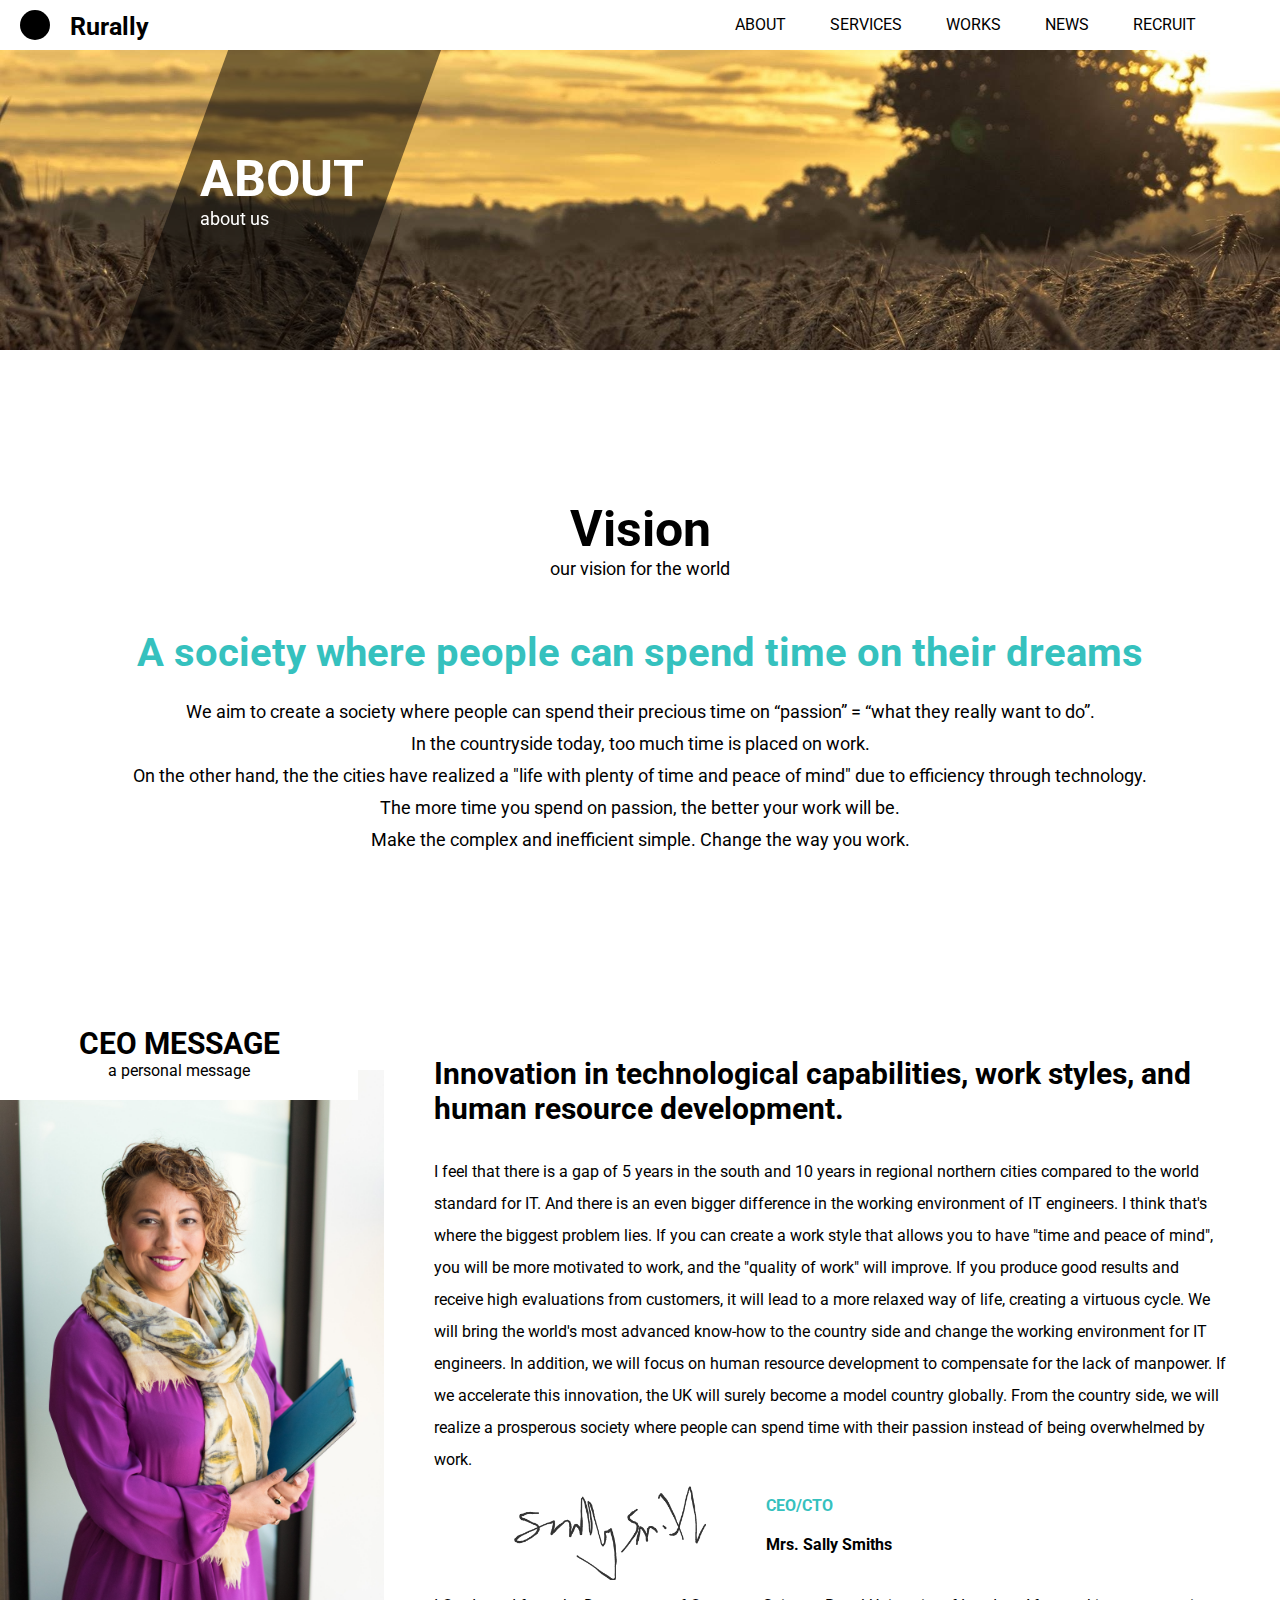
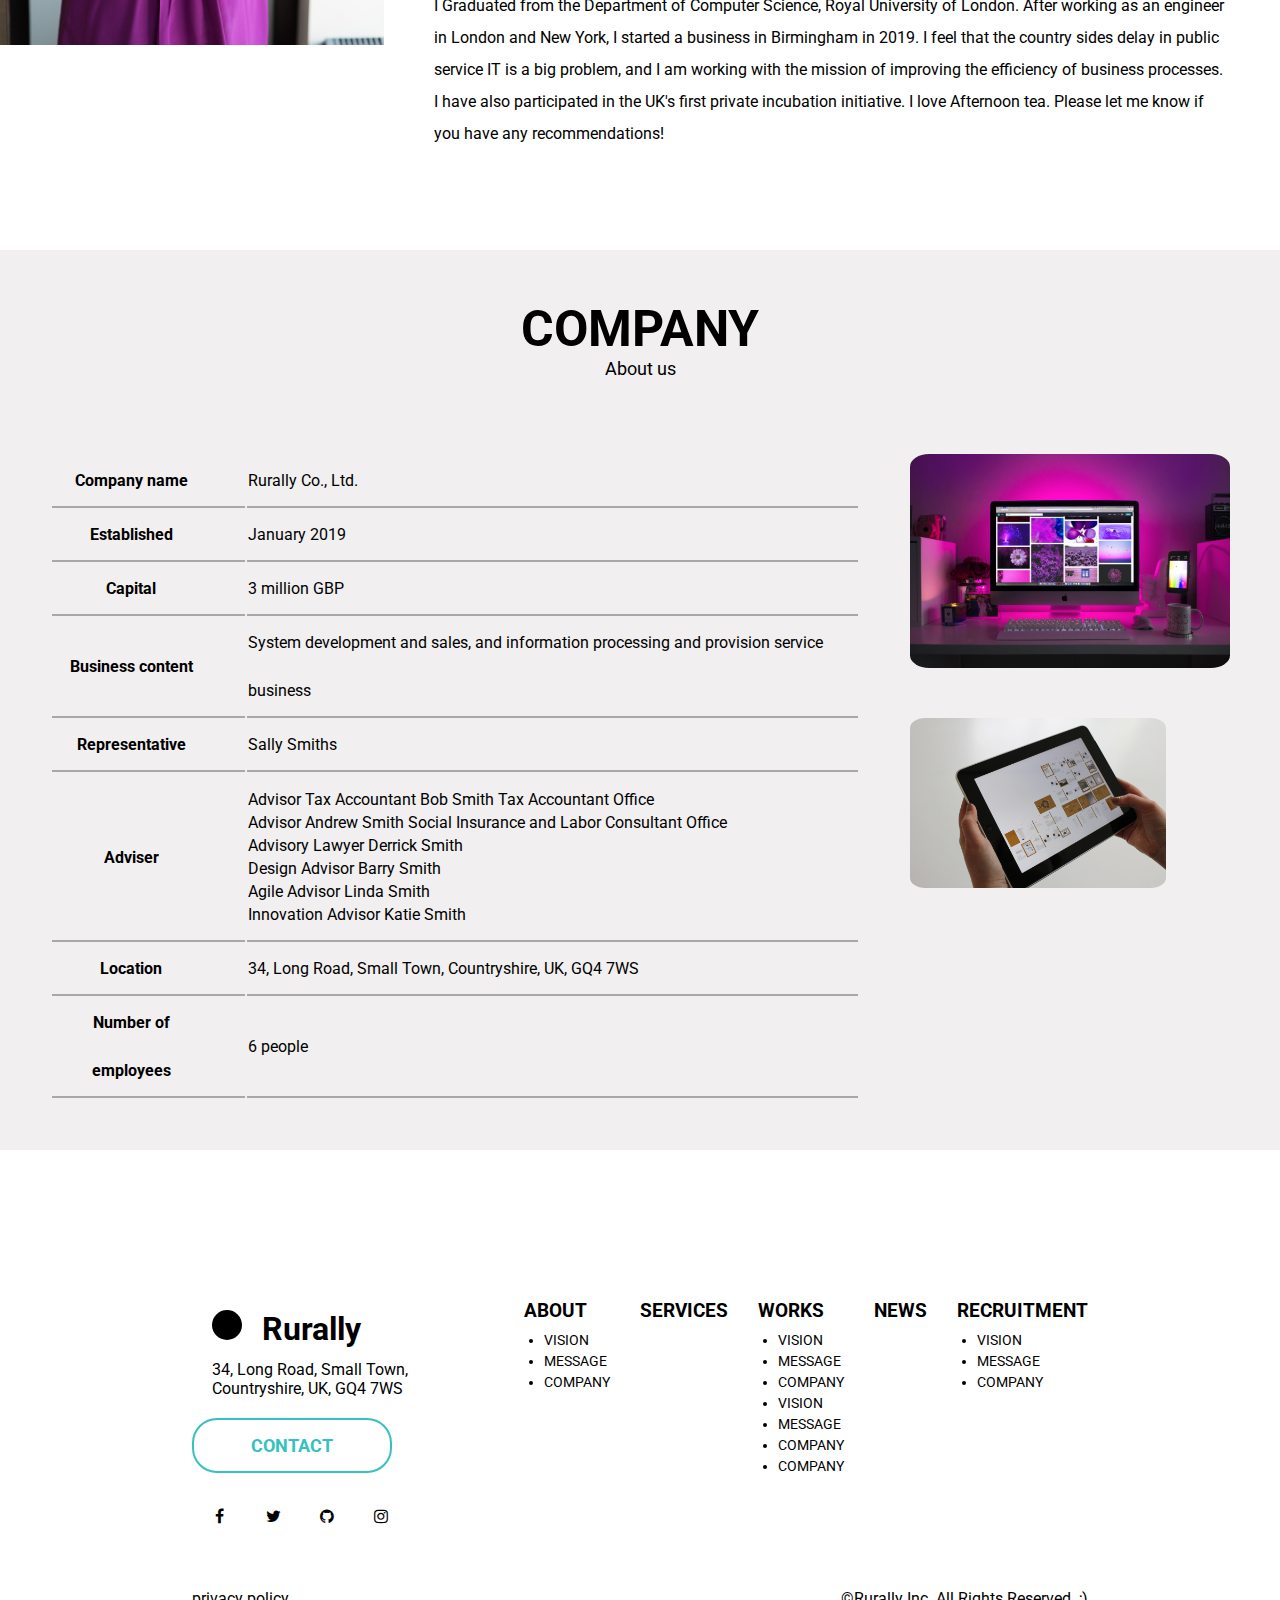
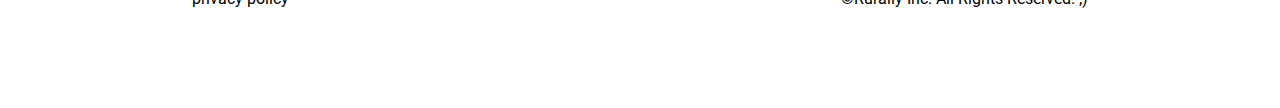
==== about.html @ 8b359543 "works page completed" ====
<!DOCTYPE html>
<html>
  <head>
    <meta name="viewport" content="width=device-width" , initial-scale="1.0" />
    <link rel="stylesheet" href="aboutStyles.css" />
    <title>Rurally</title>
    <link rel="icon" type="image/x-icon" href="images\black-circle.png" />

    <link
      rel="stylesheet"
      href="https://cdnjs.cloudflare.com/ajax/libs/font-awesome/4.7.0/css/font-awesome.min.css"
    />
  </head>
  <body>
    <section id="navBar">
      <a href="index.html" id="logoLink">
        <div id="logoTitle">
          <div id="logo"></div>
          <h1>Rurally</h1>
        </div>
      </a>

      <ul>
        <li><a href="about.html">about</a></li>
        <li><a href="services.html">services</a></li>
        <li><a href="works.html">works</a></li>
        <li><a href="#">news</a></li>
        <li><a href="#">recruit</a></li>
      </ul>
    </section>

    <section id="aboutMainBanner">
      <div id="aboutMainBannercontainer">
        <div>
          <h1>About</h1>
          <p>about us</p>
        </div>
      </div>
      <div id="aboutBlackStripe"></div>
    </section>

    <section id="visionMessage">
      <h1>Vision</h1>
      <p id="visionMessageSubText">our vision for the world</p>
      <h2>A society where people can spend time on their dreams</h2>
      <div id="visionMessageMainText">
        <p>
          We aim to create a society where people can spend their precious time
          on “passion” = “what they really want to do”.
        </p>
        <p>In the countryside today, too much time is placed on work.</p>
        <p>
          On the other hand, the the cities have realized a "life with plenty of
          time and peace of mind" due to efficiency through technology.
        </p>
        <p>The more time you spend on passion, the better your work will be.</p>
        <p>Make the complex and inefficient simple. Change the way you work.</p>
      </div>
    </section>

    <section id="CeoMessageSection">
      <div id="CeoMessageSectionTitleContainer">
        <div id="CeoMessageSectionTitle">
          <h2>CEO message</h2>
          <p>a personal message</p>
        </div>
        <div>
          <img src="images\CeoImg.jpg" id="CeoImg" alt="picture of the CEO" />
        </div>
      </div>

      <div id="CeoMessageSectionMessage">
        <h3>
          Innovation in technological capabilities, work styles, and human
          resource development.
        </h3>
        <p>
          I feel that there is a gap of 5 years in the south and 10 years in
          regional northern cities compared to the world standard for IT. And
          there is an even bigger difference in the working environment of IT
          engineers. I think that's where the biggest problem lies. If you can
          create a work style that allows you to have "time and peace of mind",
          you will be more motivated to work, and the "quality of work" will
          improve. If you produce good results and receive high evaluations from
          customers, it will lead to a more relaxed way of life, creating a
          virtuous cycle. We will bring the world's most advanced know-how to
          the country side and change the working environment for IT engineers.
          In addition, we will focus on human resource development to compensate
          for the lack of manpower. If we accelerate this innovation, the UK
          will surely become a model country globally. From the country side, we
          will realize a prosperous society where people can spend time with
          their passion instead of being overwhelmed by work.
        </p>
        <div id="signatureContainer">
          <img src="images\signature.png" alt="CEO signature" />
          <div>
            <h4 id="signatureContainerCeoTag">CEO/CTO</h4>
            <h4>Mrs. Sally Smiths</h4>
          </div>
        </div>
        <p>
          I Graduated from the Department of Computer Science, Royal University
          of London. After working as an engineer in London and New York, I
          started a business in Birmingham in 2019. I feel that the country
          sides delay in public service IT is a big problem, and I am working
          with the mission of improving the efficiency of business processes. I
          have also participated in the UK's first private incubation
          initiative. I love Afternoon tea. Please let me know if you have any
          recommendations!
        </p>
      </div>
    </section>

    <section id="aboutCompanyInfo">
      <div id="aboutCompanyInfoDetails">
        <div id="aboutCompanyInfoTitle">
          <h2>Company</h2>
          <p>About us</p>
        </div>
        <div id="aboutCompanyInfoContainer">
          <table>
            <tr class="tableRow">
              <th>Company name</th>
              <td>Rurally Co., Ltd.</td>
            </tr>
            <tr class="tableRow">
              <th>Established</th>
              <td>January 2019</td>
            </tr>
            <tr class="tableRow">
              <th>Capital</th>
              <td>3 million GBP</td>
            </tr>
            <tr class="tableRow">
              <th>Business content</th>
              <td>
                System development and sales, and information processing and
                provision service business
              </td>
            </tr>
            <tr class="tableRow">
              <th>Representative</th>
              <td>Sally Smiths</td>
            </tr>
            <tr>
              <th rowspan="6">Adviser</th>
              <td id="firstSixRow">
                Advisor Tax Accountant Bob Smith Tax Accountant Office
              </td>
            </tr>
            <tr>
              <td>
                Advisor Andrew Smith Social Insurance and Labor Consultant
                Office
              </td>
            </tr>
            <tr>
              <td>Advisory Lawyer Derrick Smith</td>
            </tr>
            <tr>
              <td>Design Advisor Barry Smith</td>
            </tr>
            <tr>
              <td>Agile Advisor Linda Smith</td>
            </tr>
            <tr>
              <td id="lastSixRow">Innovation Advisor Katie Smith</td>
            </tr>
            <tr class="tableRow">
              <th>Location</th>
              <td>34, Long Road, Small Town, Countryshire, UK, GQ4 7WS</td>
            </tr>
            <tr class="tableRow">
              <th>Number of employees</th>
              <td>6 people</td>
            </tr>
          </table>

          <div id="aboutCompanyInfoImgDiv">
            <img
              src="images\workTwo.jpg"
              id="aboutCompanyInfoImgOne"
              alt="a computer screen"
            />
            <img
              src="images\workFour.jpg"
              id="aboutCompanyInfoImgTwo"
              alt="a tablet screen"
            />
          </div>
        </div>
      </div>
    </section>

    <section id="footer">
      <div id="footerUpper">
        <div id="footerLeftColumn">
          <a href="#"
            ><div id="footerLogoContainer">
              <div id="footerLogo"></div>
              <h1>Rurally</h1>
            </div></a
          >

          <p>34, Long Road, Small Town, Countryshire, UK, GQ4 7WS</p>
          <a href="#"><button>Contact</button></a>
          <div id="socialMediaIcons">
            <a href="#" class="fa fa-facebook"></a>
            <a href="#" class="fa fa-twitter"></a>
            <a href="#" class="fa fa-github"></a>
            <a href="#" class="fa fa-instagram"></a>
          </div>
        </div>
        <div id="footerNavLinks">
          <div id="footerAbout">
            <a href="#"><h3>about</h3></a>
            <ul>
              <a href="#"><li>vision</li></a>
              <a href="#"><li>message</li></a>
              <a href="#"><li>company</li></a>
            </ul>
          </div>
          <div id="footerServices">
            <a href="#"><h3>services</h3></a>
          </div>
          <div id="footerWorks">
            <a href="#"><h3>Works</h3></a>
            <ul>
              <a href="#"><li>vision</li></a>
              <a href="#"><li>message</li></a>
              <a href="#"><li>company</li></a>
              <a href="#"><li>vision</li></a>
              <a href="#"><li>message</li></a>
              <a href="#"><li>company</li></a>
              <a href="#"><li>company</li></a>
            </ul>
          </div>
          <div id="footerNews">
            <a href="#"><h3>news</h3></a>
          </div>
          <div id="footerRecruitment">
            <a href="#"><h3>Recruitment</h3></a>
            <ul>
              <a href="#"><li>vision</li></a>
              <a href="#"><li>message</li></a>
              <a href="#"><li>company</li></a>
            </ul>
          </div>
        </div>
      </div>
      <div id="footerLower">
        <a href="#"><p>privacy policy</p></a>
        <p>©Rurally Inc. All Rights Reserved. ;)</p>
      </div>
    </section>

    <script src="script.js"></script>
  </body>
</html>
---- aboutStyles.css ----
@import url("https://fonts.googleapis.com/css2?family=Noto+Serif+SC:wght@300;400;500;700&family=Roboto:wght@300;400;500;700&display=swap");
* {
  /* font-family: "Noto Serif SC", serif; */
  font-family: "Roboto", "Noto Serif SC", sans-serif;
  margin: 0;
  box-sizing: border-box;
}

/* navbar  */

#navBar {
  display: flex;
  justify-content: space-between;
  color: black;
  background-color: white;
  position: fixed;
  top: 0;
  width: 100%;
  height: 50px;
  z-index: 10;
}

#logo {
  background-color: black;
  height: 30px;
  width: 30px;
  border-radius: 50%;
  margin: 10px 20px;
}

#logoTitle {
  display: flex;
}

#navBar #logoTitle h1 {
  margin-top: 8%;
  text-decoration: none;
  color: black;
  font-size: 25px;
  font-weight: bold;
}

#logoLink {
  text-decoration: none;
}

#navBar ul {
  margin-right: 5%;
  margin-top: 15px;
  cursor: pointer;
}

#navBar ul li {
  text-transform: uppercase;
  display: inline-block;
  margin: 0 20px;
}

#navBar ul li a {
  text-decoration: none;
  color: black;
}

/* footer section */

#footer {
  margin-top: 150px;
}

#footer a {
  text-decoration: none;
  color: black;
}

#footerUpper {
  display: flex;
  justify-content: space-between;
  width: 70%;
  margin: auto;
}

#footerLower {
  display: flex;
  justify-content: space-between;
  width: 70%;
  margin: auto;
  margin-top: 50px;
  margin-bottom: 100px;
}

#footerLogoContainer {
  display: flex;
  margin-bottom: 10px;
}

#footerLeftColumn button {
  margin: 20px 0;
  padding: 15px;
  /* font-size: 20px; */
  margin-left: 0px;
  width: 200px;
  border-radius: 25px;
  border: 2px #35c1be solid;
  color: #35c1be;
  background-color: white;
  text-transform: uppercase;
  font-weight: bold;
  font-size: 18px;
  cursor: pointer;
}

#footerLogoContainer h1 {
  padding-top: 10px;
}

#footerLeftColumn p {
  margin-left: 20px;
}

#socialMediaIcons {
  display: flex;
}

.fa {
  padding: 10px;
  font-size: 500px;
  width: 50px;
  text-align: center;
  text-decoration: none;
  margin: 5px 2px;
  color: black;
}

#footerNavLinks {
  display: flex;
  text-transform: uppercase;
}

#footerLogo {
  background-color: black;
  height: 30px;
  width: 30px;
  border-radius: 50%;
  margin: 10px 20px;
}

#footerNavLinks div {
  margin-left: 10px;
}

#footerNavLinks h3 {
  margin-bottom: 10px;
  margin-left: 20px;
}

#footerNavLinks li {
  margin-bottom: 5px;
  left: -10px;
  font-size: 14px;
}

#random {
  position: absolute;
  top: 50%;
}

/* about page  */

/* about page main banner  */

#aboutMainBanner {
  margin-top: 50px;
  height: 300px;
  width: 100%;
  background-image: url("images/aboutBannerImg.jpg");
  background-size: cover;
  position: relative;
  overflow: hidden;
}

#aboutMainBannercontainer h1 {
  font-size: 50px;
  color: white;
  text-transform: uppercase;
  padding: 100px 0 0 200px;
  z-index: 10;
  position: relative;
}

#aboutMainBannercontainer p {
  font-size: 18px;
  color: white;
  /* text-transform: uppercase; */
  padding: 0 0 0 200px;
  z-index: 10;
  position: relative;
}

#aboutBlackStripe {
  background-color: black;
  opacity: 0.5;
  width: 200px;
  height: 400px;
  position: absolute;
  top: -50px;
  margin-left: 180px;
  transform: rotate(20deg);
}

/* about page vision  */

#visionMessage {
  text-align: center;
  margin-top: 150px;
}

#visionMessage h1 {
  font-size: 50px;
}

#visionMessage p {
  font-size: 18px;
}

#visionMessageSubText {
  margin-bottom: 50px;
}

#visionMessage h2 {
  font-size: 40px;
  margin-bottom: 20px;
  color: #35c1be;
}

#visionMessageMainText {
  line-height: 2em;
}

/* about CEO message section  */

#CeoMessageSection {
  margin-top: 150px;
  display: flex;
}

#CeoMessageSectionTitleContainer {
  /* width: 100%; */
}

#CeoMessageSectionTitle {
  position: relative;
  z-index: 10;
  background-color: white;
  /* width: 500px; */
  width: 28vw;
  padding: 20px 50px 20px 50px;
  text-align: center;
}

#CeoMessageSectionTitle h2 {
  font-size: 30px;
  text-transform: uppercase;
}

#CeoImg {
  position: relative;
  /* width: 525px; */
  width: 30vw;
  top: -30px;
}

#CeoMessageSectionMessage {
  padding: 50px;
}

#CeoMessageSectionMessage h3 {
  margin-bottom: 30px;
  font-size: 30px;
}

#CeoMessageSectionMessage p {
  line-height: 2em;
}

#signatureContainer {
  display: flex;
  padding: 10px 80px;
}

#signatureContainer img {
  width: 15vw;
  margin-right: 50px;
}

#signatureContainer h4 {
  padding: 10px;
}

#signatureContainerCeoTag {
  color: #35c1be;
}

/* about company info  */

#aboutCompanyInfo {
  margin-top: 50px;
  background-color: rgb(241, 239, 239);
}

#aboutCompanyInfoDetails {
  padding: 50px;
  width: fit-content;
  margin: auto;
}

#aboutCompanyInfoTitle {
  width: fit-content;
  margin: auto;
  text-align: center;
  margin-bottom: 75px;
}

#aboutCompanyInfoTitle h2 {
  text-transform: uppercase;
  font-size: 50px;
}

#aboutCompanyInfoTitle p {
  font-size: 18px;
}

#aboutCompanyInfoContainer {
  display: flex;
}

#aboutCompanyInfoContainer img {
  display: block;
  margin-left: 50px;
  margin-bottom: 50px;
}

#aboutCompanyInfoImgOne {
  width: 25vw;
  border-radius: 6%;
}

#aboutCompanyInfoImgTwo {
  width: 20vw;
  border-radius: 6%;
}

#aboutCompanyInfoContainer .tableRow {
  line-height: 3em;
}

#aboutCompanyInfoContainer th {
  padding-right: 35px;
}

#aboutCompanyInfoContainer table .tableRow td {
  border-bottom: 2px rgb(168, 168, 168) solid;
}

#aboutCompanyInfoContainer table th {
  border-bottom: 2px rgb(168, 168, 168) solid;
}

#aboutCompanyInfoContainer table #firstSixRow {
  padding-top: 1em;
}

#aboutCompanyInfoContainer table #lastSixRow {
  padding-bottom: 1em;
  border-bottom: 2px rgb(168, 168, 168) solid;
}
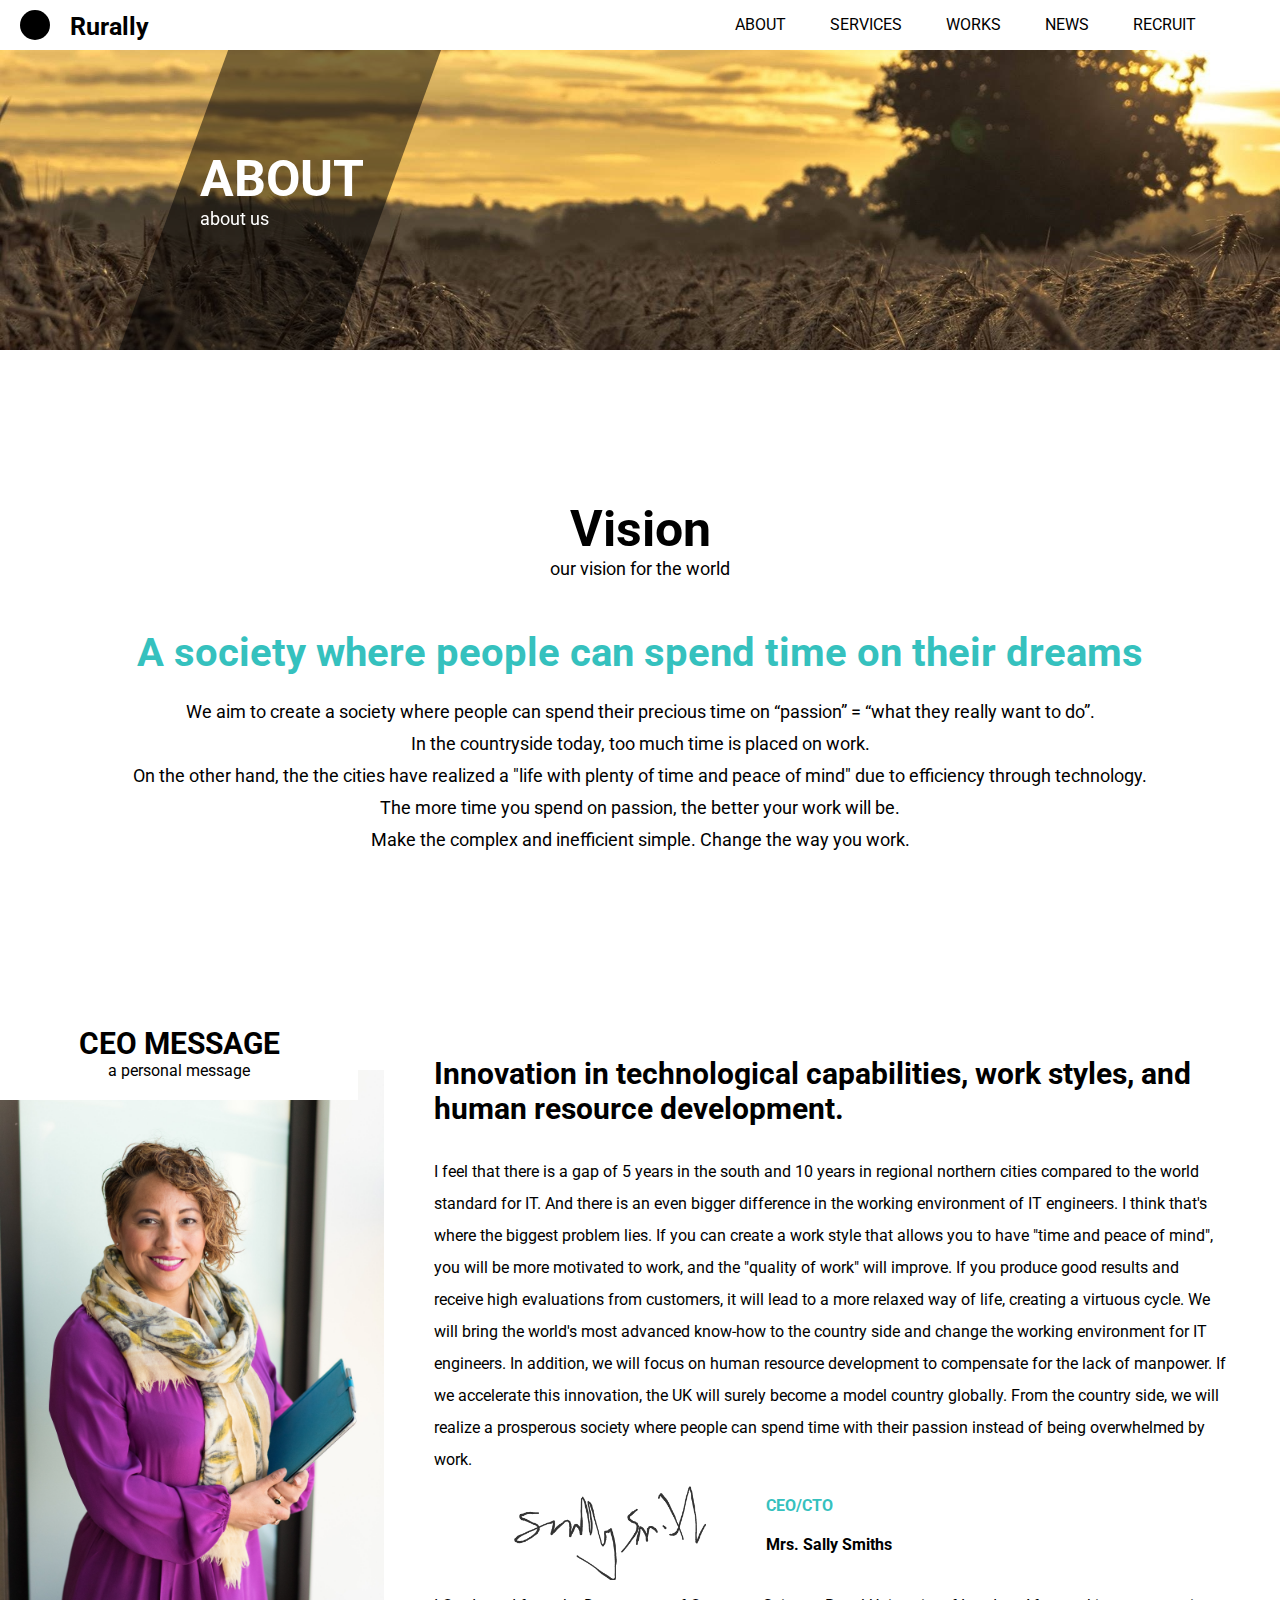
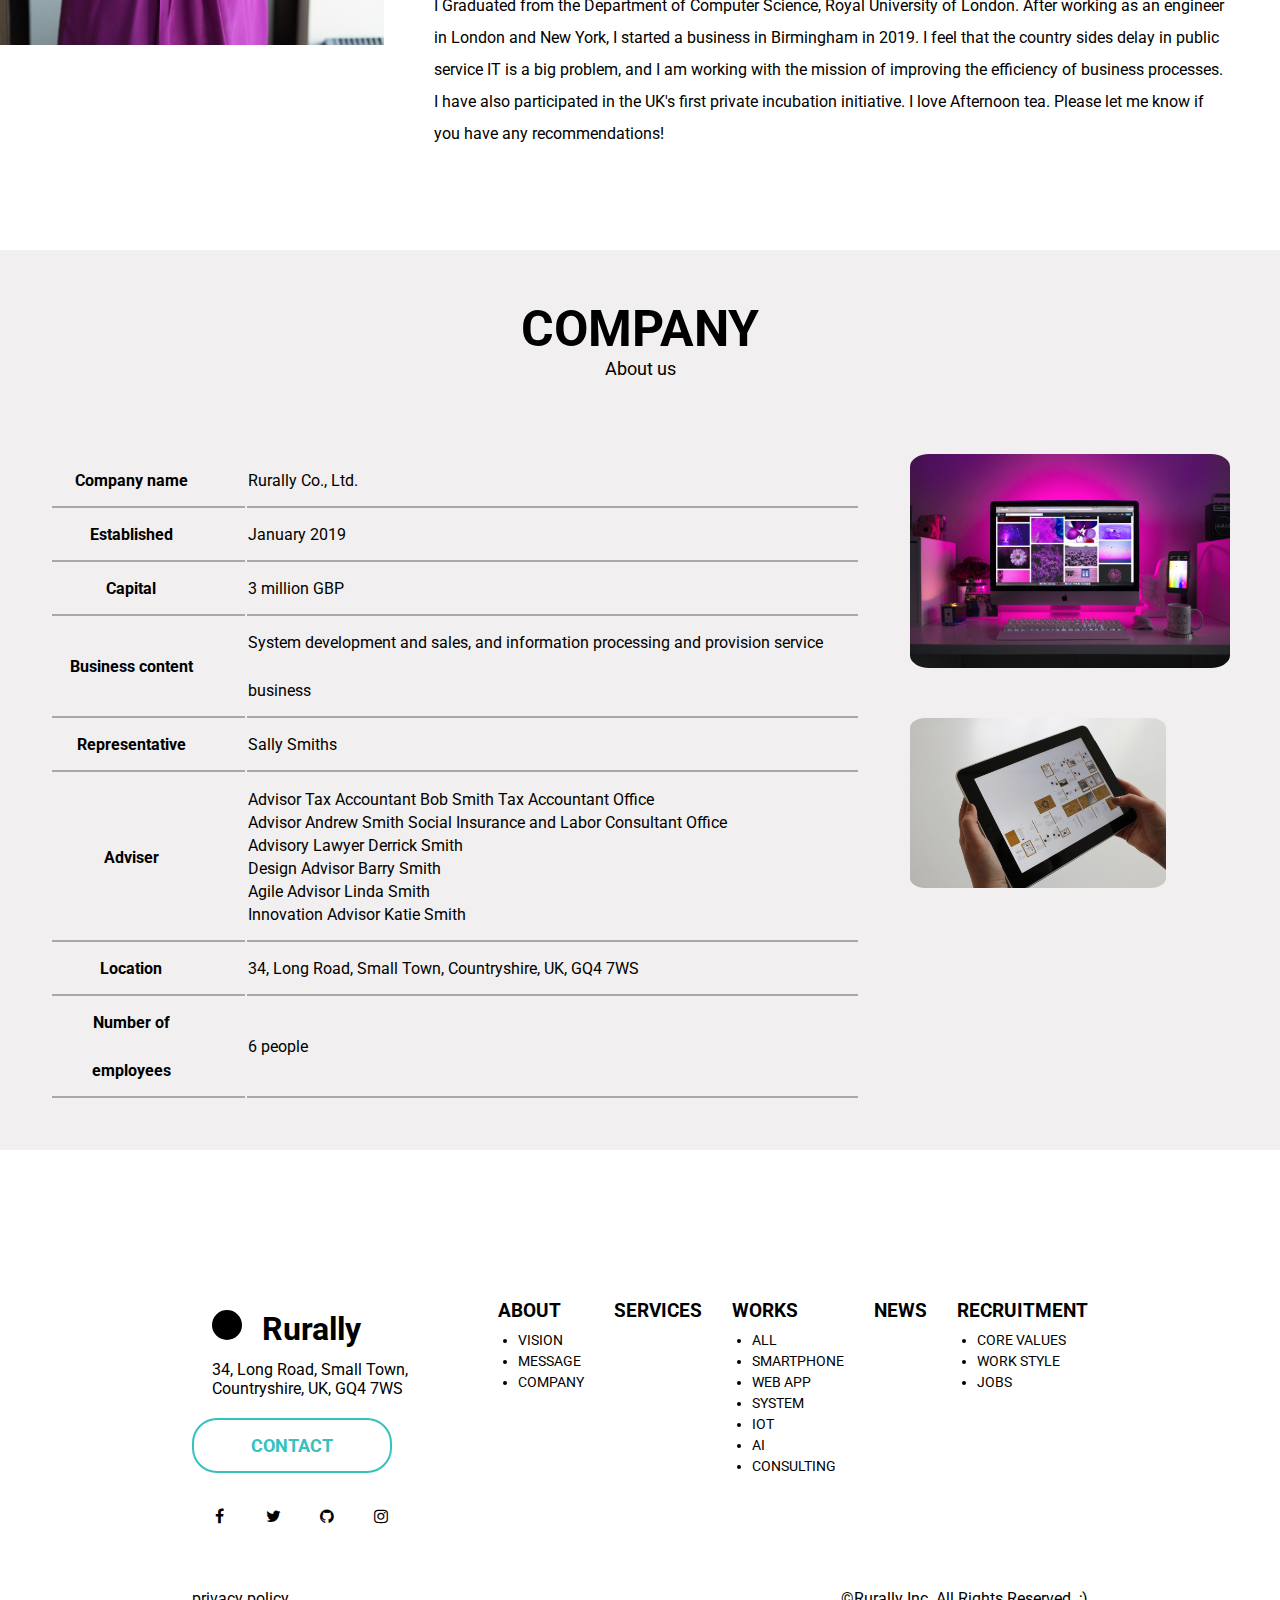
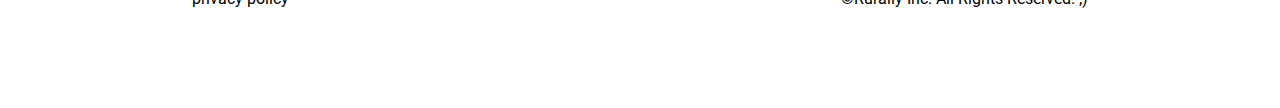
==== commit e4af9956: "links and footer complete" ====
--- a/about.html
+++ b/about.html
@@ -24,8 +24,8 @@
         <li><a href="about.html">about</a></li>
         <li><a href="services.html">services</a></li>
         <li><a href="works.html">works</a></li>
-        <li><a href="#">news</a></li>
-        <li><a href="#">recruit</a></li>
+        <li><a href="news.html">news</a></li>
+        <li><a href="recruit.html">recruit</a></li>
       </ul>
     </section>
 
@@ -213,37 +213,37 @@
         </div>
         <div id="footerNavLinks">
           <div id="footerAbout">
-            <a href="#"><h3>about</h3></a>
+            <a href="about.html"><h3>about</h3></a>
             <ul>
-              <a href="#"><li>vision</li></a>
-              <a href="#"><li>message</li></a>
-              <a href="#"><li>company</li></a>
+              <a href="about.html#visionMessage"><li>vision</li></a>
+              <a href="about.html#CeoMessageSection"><li>message</li></a>
+              <a href="about.html#aboutCompanyInfo"><li>company</li></a>
             </ul>
           </div>
           <div id="footerServices">
-            <a href="#"><h3>services</h3></a>
+            <a href="services.html"><h3>services</h3></a>
           </div>
           <div id="footerWorks">
-            <a href="#"><h3>Works</h3></a>
+            <a href="works.html"><h3>Works</h3></a>
             <ul>
-              <a href="#"><li>vision</li></a>
-              <a href="#"><li>message</li></a>
-              <a href="#"><li>company</li></a>
-              <a href="#"><li>vision</li></a>
-              <a href="#"><li>message</li></a>
-              <a href="#"><li>company</li></a>
-              <a href="#"><li>company</li></a>
+              <a href="works.html"><li>All</li></a>
+              <a href="works.html"><li>Smartphone</li></a>
+              <a href="works.html"><li>Web app</li></a>
+              <a href="works.html"><li>System</li></a>
+              <a href="works.html"><li>IoT</li></a>
+              <a href="works.html"><li>AI</li></a>
+              <a href="works.html"><li>Consulting</li></a>
             </ul>
           </div>
           <div id="footerNews">
-            <a href="#"><h3>news</h3></a>
+            <a href="news.html"><h3>news</h3></a>
           </div>
           <div id="footerRecruitment">
-            <a href="#"><h3>Recruitment</h3></a>
+            <a href="recruit.html"><h3>Recruitment</h3></a>
             <ul>
-              <a href="#"><li>vision</li></a>
-              <a href="#"><li>message</li></a>
-              <a href="#"><li>company</li></a>
+              <a href="recruit.html#coreValuesSection"><li>Core values</li></a>
+              <a href="recruit.html#workStyleSection"><li>Work style</li></a>
+              <a href="recruit.html#jobsBanner"><li>Jobs</li></a>
             </ul>
           </div>
         </div>
--- a/aboutStyles.css
+++ b/aboutStyles.css
@@ -4,6 +4,7 @@
   font-family: "Roboto", "Noto Serif SC", sans-serif;
   margin: 0;
   box-sizing: border-box;
+  scroll-behavior: smooth;
 }
 
 /* navbar  */
@@ -211,7 +212,7 @@
 
 #visionMessage {
   text-align: center;
-  margin-top: 150px;
+  padding-top: 150px;
 }
 
 #visionMessage h1 {
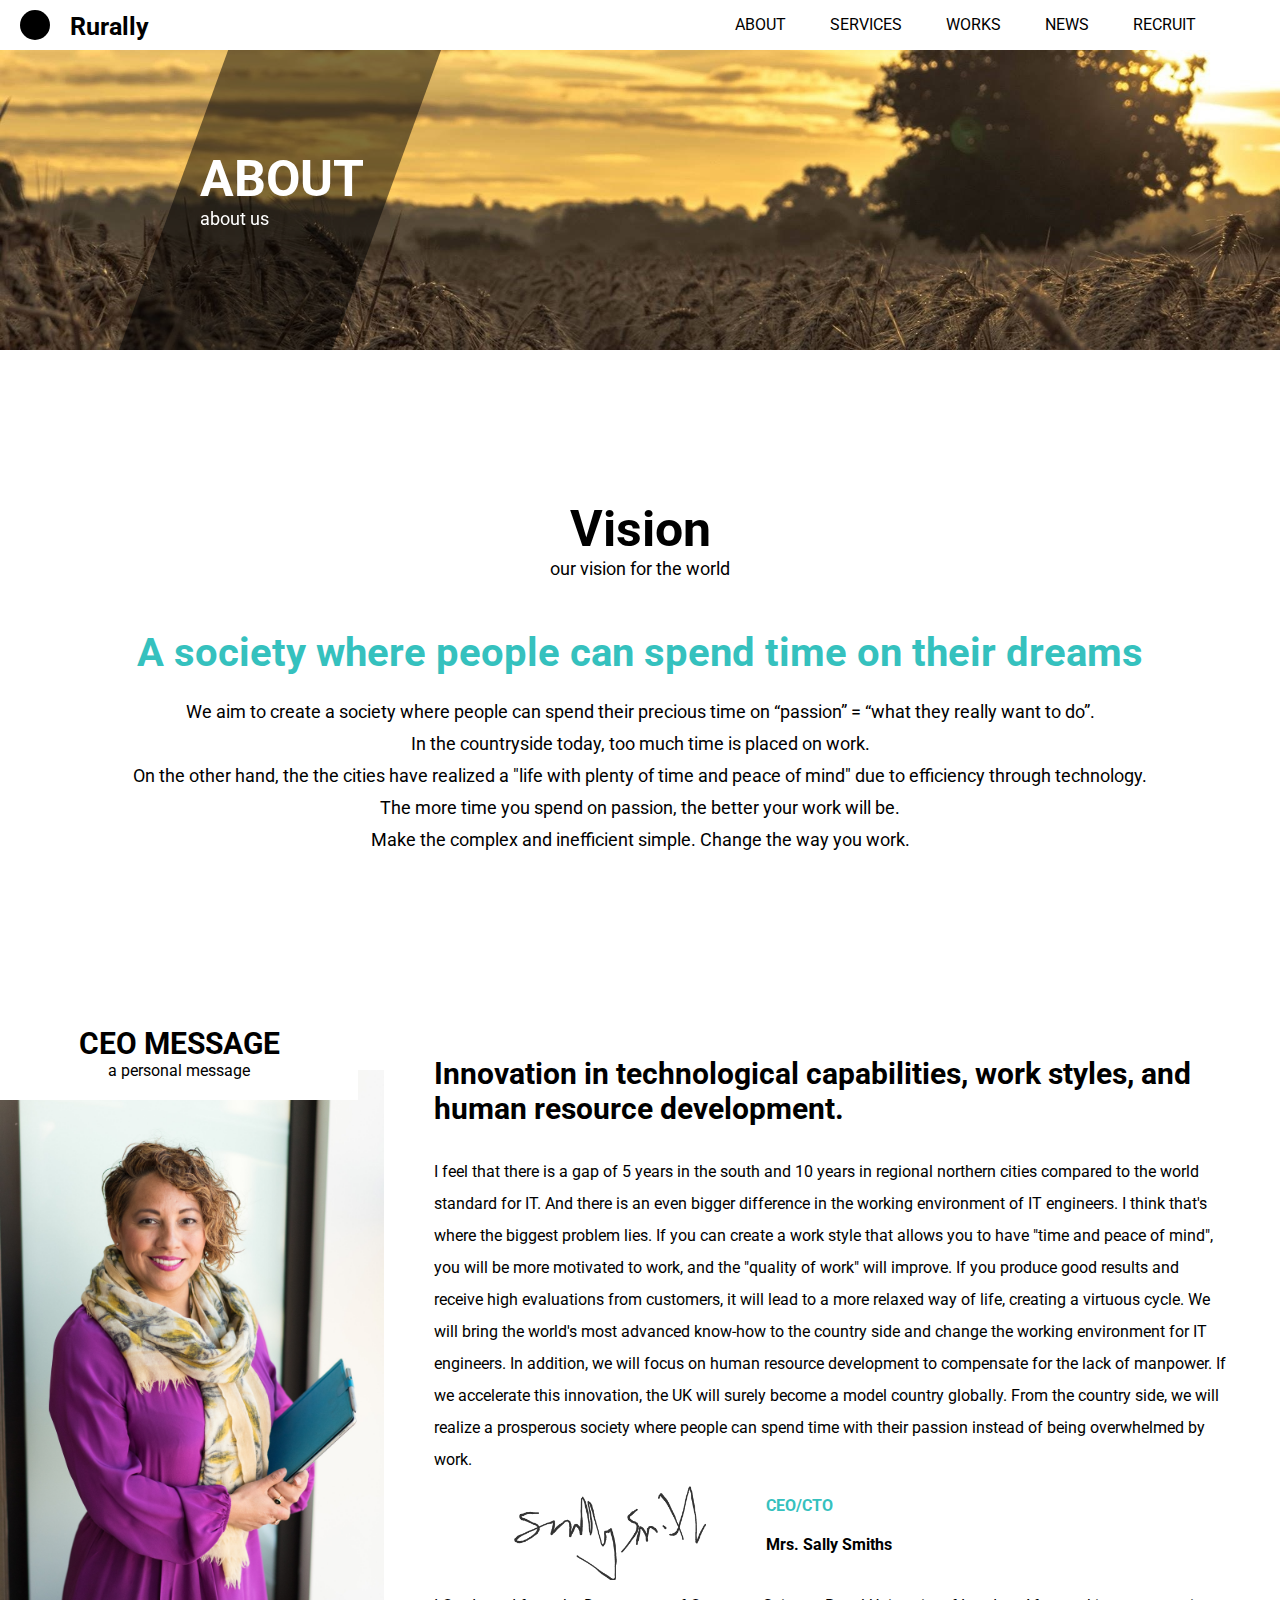
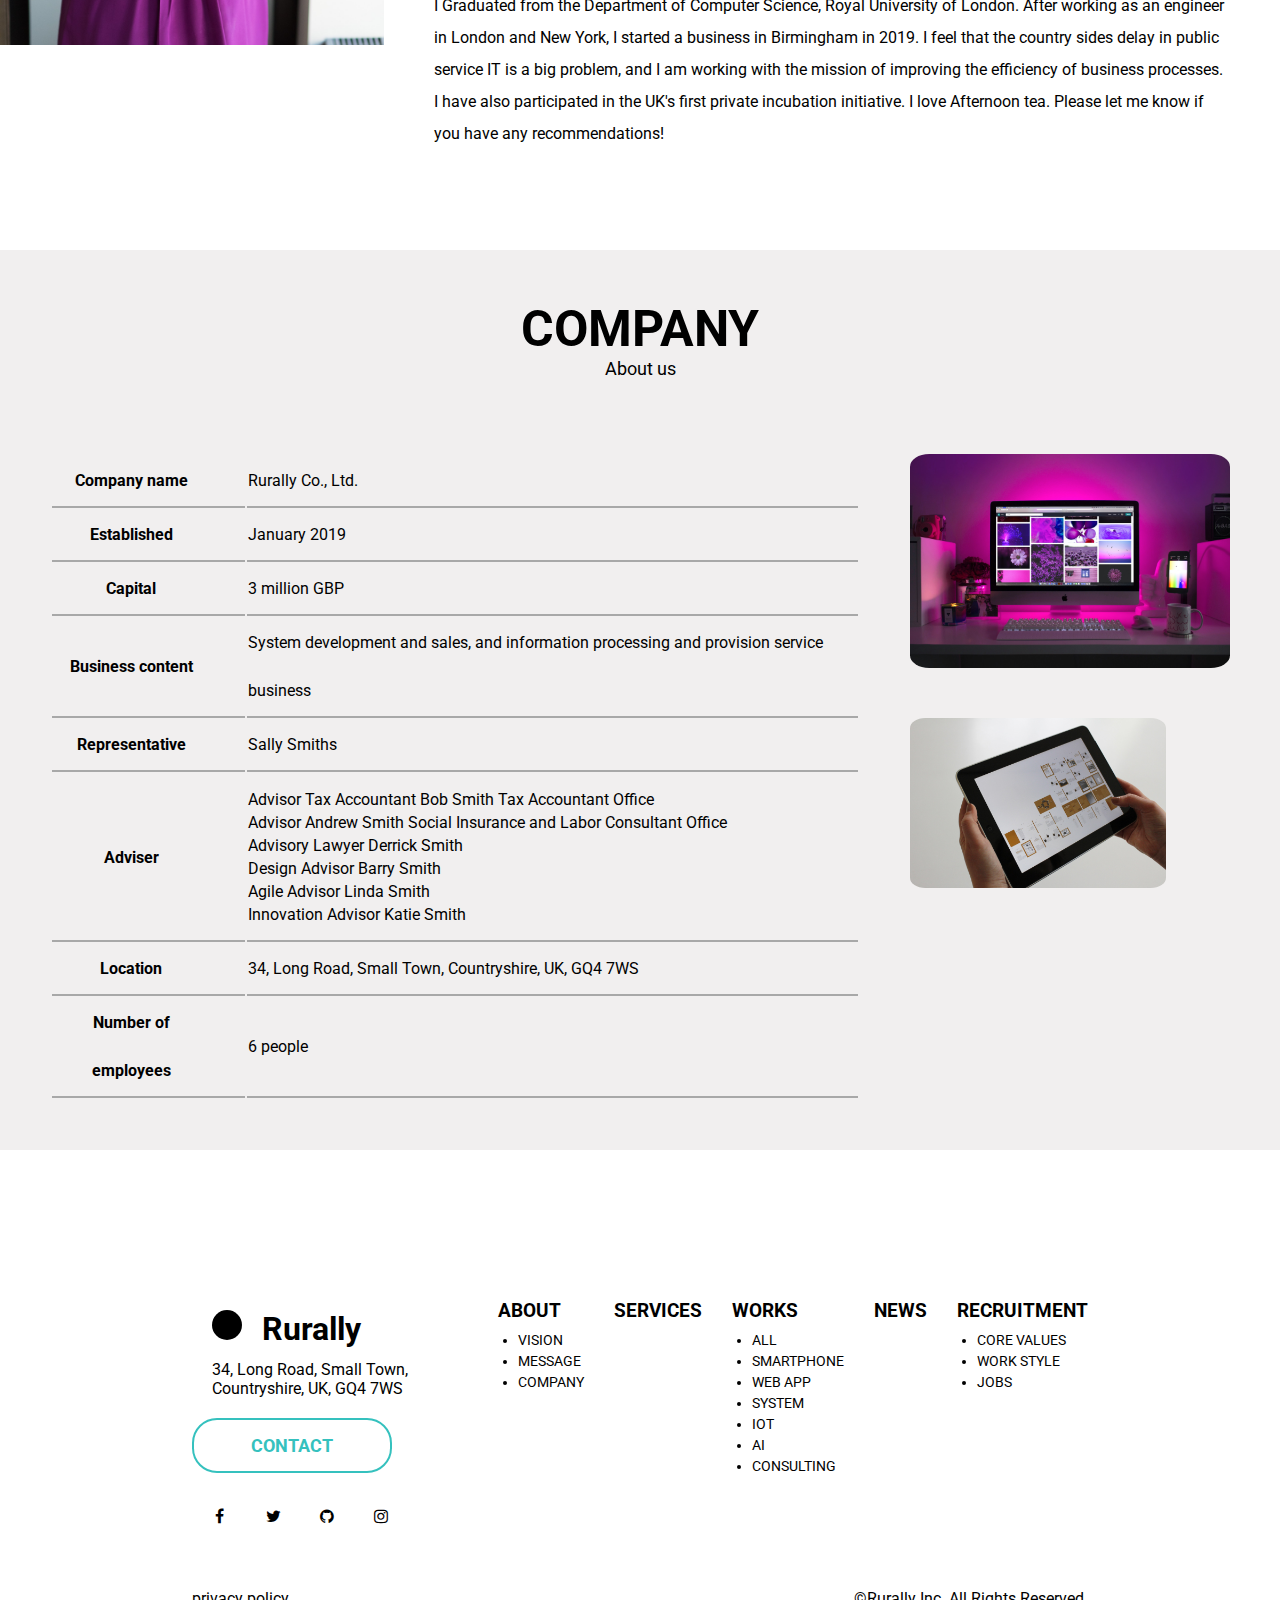
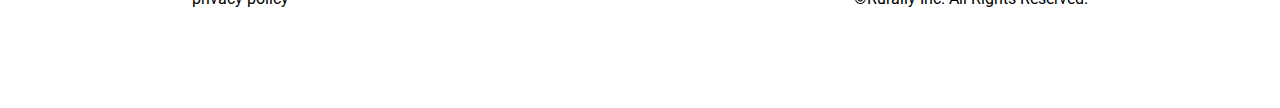
==== commit ae73bd30: "privacy page complete" ====
--- a/about.html
+++ b/about.html
@@ -249,8 +249,8 @@
         </div>
       </div>
       <div id="footerLower">
-        <a href="#"><p>privacy policy</p></a>
-        <p>©Rurally Inc. All Rights Reserved. ;)</p>
+        <a href="privacy.html"><p>privacy policy</p></a>
+        <p>©Rurally Inc. All Rights Reserved.</p>
       </div>
     </section>
 
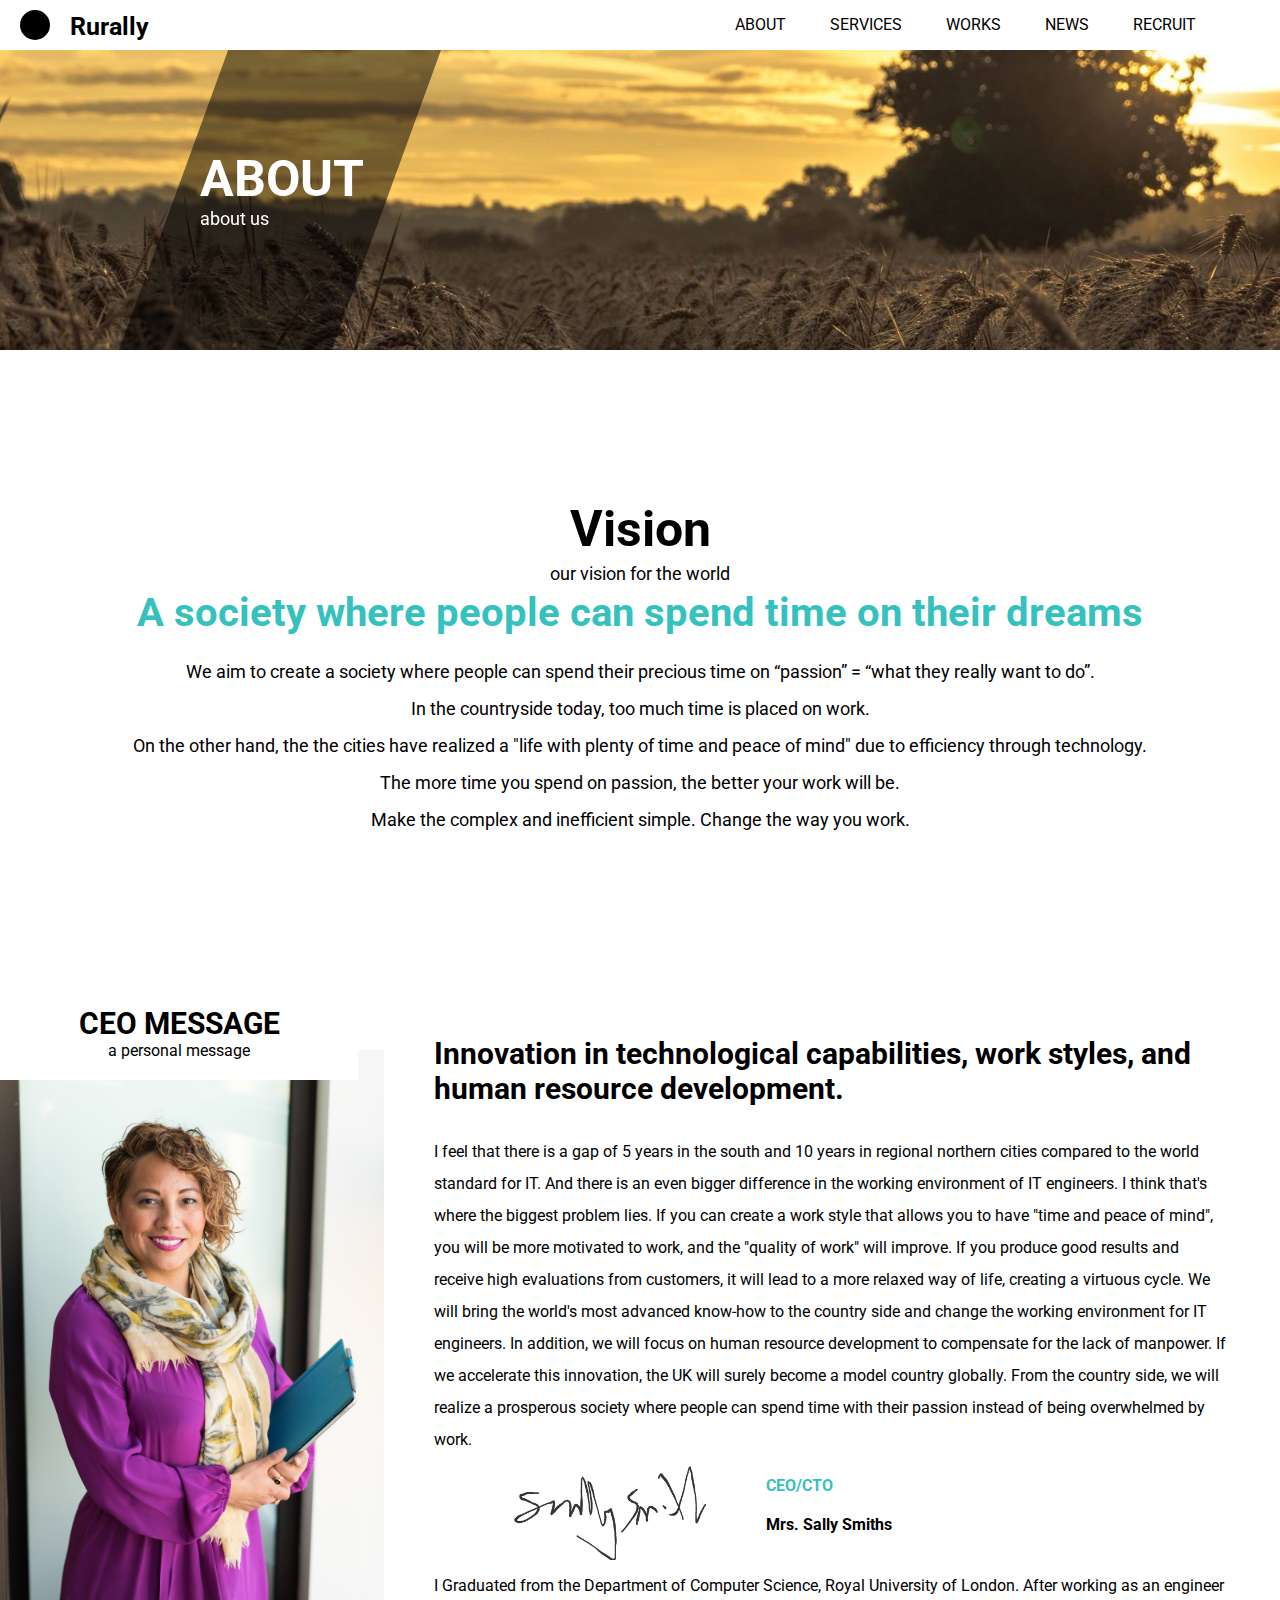
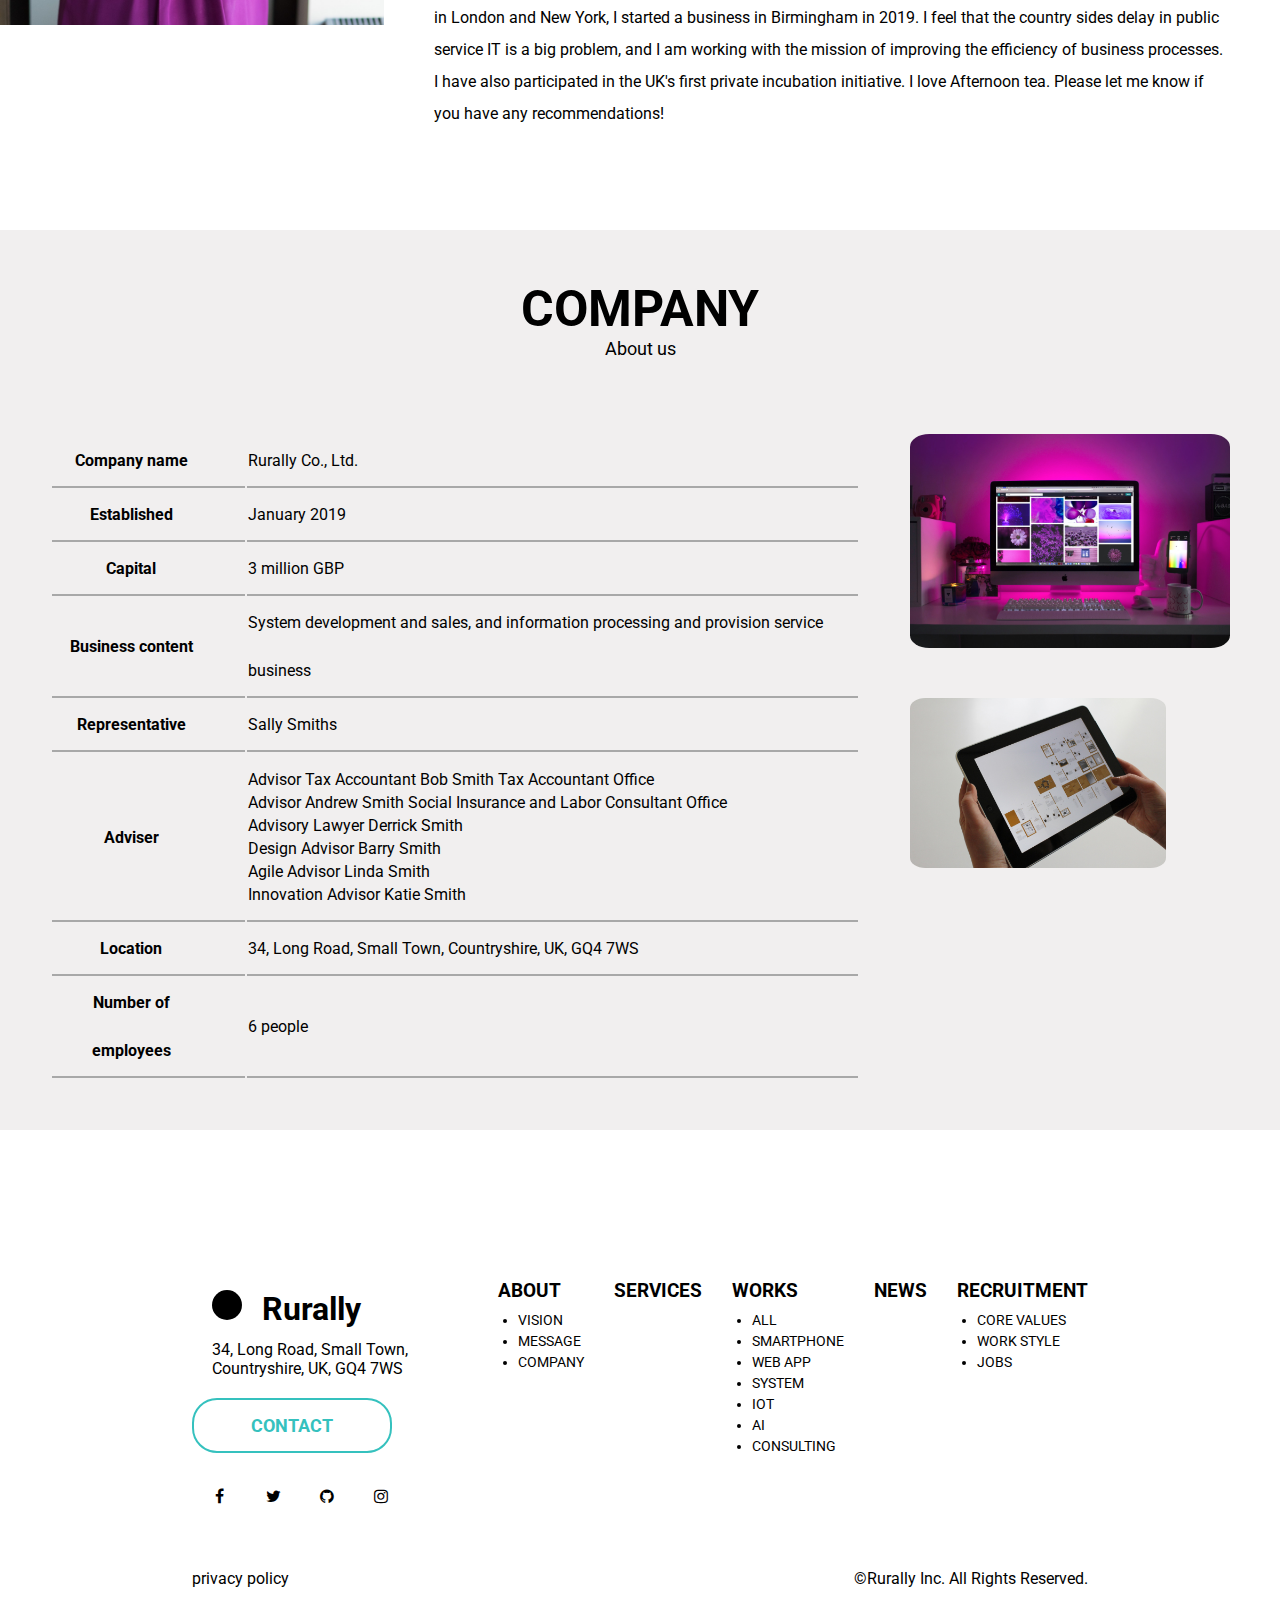
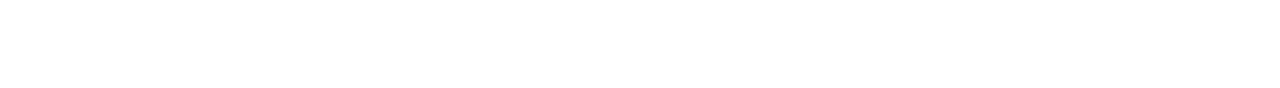
==== commit 813616d3: "about page mobile view complete" ====
--- a/about.html
+++ b/about.html
@@ -19,13 +19,39 @@
           <h1>Rurally</h1>
         </div>
       </a>
-
-      <ul>
-        <li><a href="about.html">about</a></li>
-        <li><a href="services.html">services</a></li>
-        <li><a href="works.html">works</a></li>
-        <li><a href="news.html">news</a></li>
-        <li><a href="recruit.html">recruit</a></li>
+      <div id="hamburgerIconDiv">
+        <img
+          src="images\hamburger.png"
+          alt="hamburger icon"
+          id="hamburgerIcon"
+        />
+      </div>
+      <div id="closeIconDiv">
+        <img src="images\close.png" alt="hamburger icon" id="closeIcon" />
+      </div>
+
+      <ul id="navBarUl">
+        <li class="navBarLiItem"><a href="about.html">about</a></li>
+        <li class="navBarLiItem"><a href="services.html">services</a></li>
+        <li class="navBarLiItem"><a href="works.html">works</a></li>
+        <li class="navBarLiItem"><a href="news.html">news</a></li>
+        <li class="navBarLiItem"><a href="recruit.html">recruit</a></li>
+        <li class="navBarLiItem" id="navBarContact">
+          <a href="contact.html"><button>Contact</button></a>
+        </li>
+        <li class="navBarLiItem" id="navBarPrivacy">
+          <a href="privacy.html" target="_blank" rel="noopener noreferrer"
+            ><p>privacy policy</p></a
+          >
+        </li>
+        <li class="navBarLiItem" id="navBarSocialMediaIcons">
+          <div>
+            <a href="#" class="fa fa-facebook"></a>
+            <a href="#" class="fa fa-twitter"></a>
+            <a href="#" class="fa fa-github"></a>
+            <a href="#" class="fa fa-instagram"></a>
+          </div>
+        </li>
       </ul>
     </section>
 
@@ -133,7 +159,7 @@
             </tr>
             <tr class="tableRow">
               <th>Business content</th>
-              <td>
+              <td id="busContentRow">
                 System development and sales, and information processing and
                 provision service business
               </td>
@@ -195,15 +221,17 @@
     <section id="footer">
       <div id="footerUpper">
         <div id="footerLeftColumn">
-          <a href="#"
+          <a href="index.html"
             ><div id="footerLogoContainer">
               <div id="footerLogo"></div>
               <h1>Rurally</h1>
             </div></a
           >
 
-          <p>34, Long Road, Small Town, Countryshire, UK, GQ4 7WS</p>
-          <a href="#"><button>Contact</button></a>
+          <p id="adressLine">
+            34, Long Road, Small Town, Countryshire, UK, GQ4 7WS
+          </p>
+          <a href="contact.html"><button>Contact</button></a>
           <div id="socialMediaIcons">
             <a href="#" class="fa fa-facebook"></a>
             <a href="#" class="fa fa-twitter"></a>
@@ -212,19 +240,21 @@
           </div>
         </div>
         <div id="footerNavLinks">
-          <div id="footerAbout">
-            <a href="about.html"><h3>about</h3></a>
+          <div id="footerAbout" class="footerNavLinksItem">
+            <a href="about.html" class="footerNavLinksTitle"><h3>about</h3></a>
             <ul>
               <a href="about.html#visionMessage"><li>vision</li></a>
               <a href="about.html#CeoMessageSection"><li>message</li></a>
               <a href="about.html#aboutCompanyInfo"><li>company</li></a>
             </ul>
           </div>
-          <div id="footerServices">
-            <a href="services.html"><h3>services</h3></a>
-          </div>
-          <div id="footerWorks">
-            <a href="works.html"><h3>Works</h3></a>
+          <div id="footerServices" class="footerNavLinksItem">
+            <a href="services.html" class="footerNavLinksTitle"
+              ><h3>services</h3></a
+            >
+          </div>
+          <div id="footerWorks" class="footerNavLinksItem">
+            <a href="works.html" class="footerNavLinksTitle"><h3>Works</h3></a>
             <ul>
               <a href="works.html"><li>All</li></a>
               <a href="works.html"><li>Smartphone</li></a>
@@ -235,11 +265,13 @@
               <a href="works.html"><li>Consulting</li></a>
             </ul>
           </div>
-          <div id="footerNews">
-            <a href="news.html"><h3>news</h3></a>
-          </div>
-          <div id="footerRecruitment">
-            <a href="recruit.html"><h3>Recruitment</h3></a>
+          <div id="footerNews" class="footerNavLinksItem">
+            <a href="news.html" class="footerNavLinksTitle"><h3>news</h3></a>
+          </div>
+          <div id="footerRecruitment" class="footerNavLinksItem">
+            <a href="recruit.html" class="footerNavLinksTitle"
+              ><h3>Recruitment</h3></a
+            >
             <ul>
               <a href="recruit.html#coreValuesSection"><li>Core values</li></a>
               <a href="recruit.html#workStyleSection"><li>Work style</li></a>
@@ -249,11 +281,13 @@
         </div>
       </div>
       <div id="footerLower">
-        <a href="privacy.html"><p>privacy policy</p></a>
-        <p>©Rurally Inc. All Rights Reserved.</p>
-      </div>
-    </section>
-
-    <script src="script.js"></script>
+        <a href="privacy.html" target="_blank" rel="noopener noreferrer"
+          ><p>privacy policy</p></a
+        >
+        <p id="copywriteLine">©Rurally Inc. All Rights Reserved.</p>
+      </div>
+    </section>
+
+    <script src="aboutScript.js"></script>
   </body>
 </html>
--- a/aboutStyles.css
+++ b/aboutStyles.css
@@ -46,20 +46,97 @@
 }
 
 #navBar ul {
-  margin-right: 5%;
-  margin-top: 15px;
+  position: relative;
+  margin: 15px 5% 0 0;
+  padding: unset;
+  width: unset;
+  top: unset;
   cursor: pointer;
-}
-
-#navBar ul li {
+  /* display: unset; */
+}
+
+.navBarLiItem {
   text-transform: uppercase;
   display: inline-block;
   margin: 0 20px;
+  font-size: unset;
+  text-align: unset;
 }
 
 #navBar ul li a {
   text-decoration: none;
   color: black;
+}
+
+#navBar ul li button {
+  margin: 0;
+  padding: 10px;
+  /* font-size: 20px; */
+  margin-left: 0px;
+  width: 200px;
+  border-radius: 25px;
+  border: 2px #35c1be solid;
+  color: #35c1be;
+  background-color: white;
+  text-transform: uppercase;
+  font-weight: bold;
+  font-size: 18px;
+  cursor: pointer;
+}
+
+#navBar ul #navBarPrivacy p {
+  font-size: 12px;
+  color: white;
+}
+
+#navBar ul #navBarContact {
+  display: none;
+}
+
+#navBar ul #navBarPrivacy {
+  display: none;
+}
+
+#navBar ul #navBarSocialMediaIcons {
+  display: none;
+}
+
+#navBar #hamburgerIconDiv {
+  display: none;
+}
+
+#navBar #closeIconDiv img {
+  margin: 15px;
+  height: 25px;
+  width: 25px;
+  position: fixed;
+  top: 0;
+  right: 0;
+}
+
+#navBar #closeIconDiv img:hover {
+  cursor: pointer;
+}
+
+#navBar #closeIconDiv {
+  display: none;
+}
+
+#navBar #hamburgerIconDiv img {
+  margin: 15px;
+  height: 25px;
+  width: 25px;
+  position: fixed;
+  top: 0;
+  right: 0;
+}
+
+#navBar #hamburgerIconDiv img:hover {
+  cursor: pointer;
+}
+
+#navBar #hamburgerIconDiv {
+  display: none;
 }
 
 /* footer section */
@@ -160,11 +237,6 @@
   font-size: 14px;
 }
 
-#random {
-  position: absolute;
-  top: 50%;
-}
-
 /* about page  */
 
 /* about page main banner  */
@@ -221,6 +293,7 @@
 
 #visionMessage p {
   font-size: 18px;
+  margin: 5px 0;
 }
 
 #visionMessageSubText {
@@ -252,7 +325,6 @@
   position: relative;
   z-index: 10;
   background-color: white;
-  /* width: 500px; */
   width: 28vw;
   padding: 20px 50px 20px 50px;
   text-align: center;
@@ -374,3 +446,197 @@
   padding-bottom: 1em;
   border-bottom: 2px rgb(168, 168, 168) solid;
 }
+
+@media (max-width: 1000px) {
+  /* nav bar  */
+  /* navbar will be hidden  */
+
+  #navBarUl {
+    display: none;
+  }
+
+  /* this is all we will display  */
+
+  #navBar #hamburgerIconDiv {
+    display: inline;
+  }
+
+  /* about page main banner  */
+
+  #aboutMainBanner {
+    height: 125px;
+  }
+
+  #aboutMainBannercontainer h1 {
+    font-size: 30px;
+    padding: 25px 0 0 40px;
+  }
+
+  #aboutMainBannercontainer p {
+    font-size: 16px;
+    padding: 0 0 0 40px;
+  }
+
+  #aboutBlackStripe {
+    width: 125px;
+    margin-left: 0px;
+  }
+
+  /* about page vision  */
+
+  #visionMessage {
+    padding-top: 10vh;
+  }
+
+  #visionMessage h1 {
+    font-size: 30px;
+  }
+
+  #visionMessage p {
+    font-size: 16px;
+    padding: 0 20px;
+  }
+
+  #visionMessageSubText {
+    margin-bottom: 5vh;
+  }
+
+  #visionMessage h2 {
+    font-size: 24px;
+    margin: 0 15px 20px;
+  }
+
+  #visionMessageMainText {
+    text-align: left;
+    line-height: 1.5em;
+  }
+
+  /* about CEO message section  */
+
+  #CeoMessageSection {
+    margin-top: 100px;
+    display: block;
+  }
+
+  #CeoMessageSectionTitle {
+    position: relative;
+    width: 40vw;
+    padding: 10px 20px 10px 20px;
+    text-align: center;
+  }
+
+  #CeoMessageSectionTitle h2 {
+    font-size: 20px;
+  }
+
+  #CeoImg {
+    width: 100%;
+    height: 75vh;
+    object-fit: cover;
+    object-position: top;
+  }
+
+  #CeoMessageSectionMessage {
+    padding: 20px;
+  }
+
+  #CeoMessageSectionMessage p {
+    line-height: 1.5em;
+  }
+
+  #signatureContainer {
+    display: block;
+  }
+
+  #signatureContainer img {
+    width: 50%;
+    margin-left: 25%;
+  }
+
+  #signatureContainer h4 {
+    padding: 5px;
+    text-align: center;
+  }
+
+  /* about company info  */
+
+  #aboutCompanyInfoDetails {
+    padding: 10px;
+  }
+
+  #aboutCompanyInfoTitle h2 {
+    font-size: 30px;
+  }
+
+  #aboutCompanyInfoContainer {
+    display: block;
+  }
+
+  #aboutCompanyInfoContainer .tableRow {
+    line-height: 1.5em;
+  }
+
+  #aboutCompanyInfoImgDiv {
+    margin-top: 5vh;
+  }
+
+  #aboutCompanyInfoContainer img {
+    display: block;
+    margin: 30px auto;
+  }
+
+  #aboutCompanyInfoImgOne {
+    width: 80vw;
+    border-radius: 6%;
+  }
+
+  #aboutCompanyInfoImgTwo {
+    width: 60vw;
+    border-radius: 6%;
+  }
+
+  /* footer section  */
+
+  #footerUpper {
+    display: inline;
+  }
+
+  #footerLeftColumn button {
+    margin: 20px 20px;
+  }
+
+  #adressLine {
+    width: 80%;
+  }
+
+  #socialMediaIcons {
+    margin-bottom: 25px;
+  }
+
+  .footerNavLinksItem {
+    display: flex;
+  }
+
+  #footerNavLinks {
+    display: inline;
+  }
+
+  .footerNavLinksTitle {
+    width: 50vw;
+  }
+
+  #footerNavLinks ul {
+  }
+
+  #footerLower {
+    display: inline;
+  }
+
+  #footerLower p {
+    margin: 10px 20px 0px;
+  }
+
+  #footerLower #copywriteLine {
+    margin-bottom: 100px;
+  }
+}
